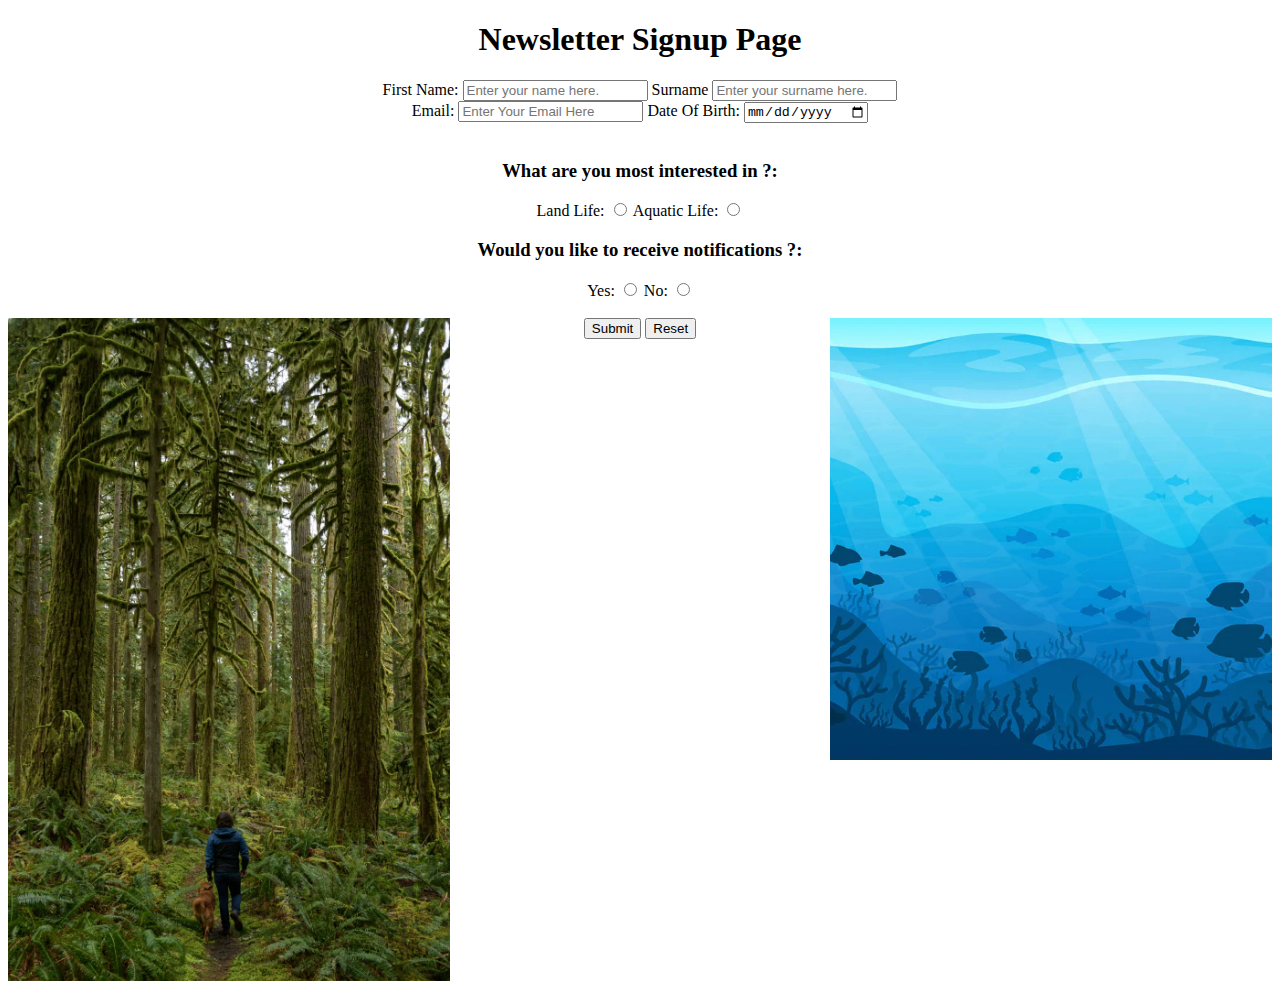
==== index.html @ c1a18ca1 "Add files via upload" ====
<!DOCTYPE html>

<html lang="en">

	<head>
		<title>Newsletter</title>
		<link rel="stylesheet" href="css/styles.css">
		<script type="text/javascript"></script>
	</head>
		
		<body>
			<h1>Newsletter Signup Page</h1>
		
			<form>
			<p>
				<label>First Name:</label>
				<input type="text" placeholder="Enter your name here."/>
				<label>Surname</label>
				<input type="text" placeholder="Enter your surname here."/>
				<br>
				<label>Email:</label> 
				<input name="email" type="text" placeholder="Enter Your Email Here" required />
				<label>Date Of Birth:</label> 
				<input name="dob" type="Date" placeholder="Enter Your Date Of Birth." required/>
			
				<br>
				<br>
				

				<h3>What are you most interested in ?:</h3>
				<label>Land Life:</label>
				<input name="loggedin" type="radio"/>
				<label>Aquatic Life:
				<input name="loggedin" type="radio"/>

				<h3>Would you like to receive notifications ?:</h3>
				<label>Yes:</label>
				<input name="loggedin" type="radio"/>
				<label>No:
				<input name="loggedin" type="radio"/>
				<br>
				<br>
				<button>Submit</button>
				<input type="reset" value="Reset">

				<img class="water" src="css/water.png" >
				<img class="land" src="css/land.png">
			</p>
			</form>
			
			
			
			
			
			
				
				
		
		</body>
		
		
</html>
---- css/styles.css ----
h1 {
    text-align:center;
}

form {
    text-align:center;
}

.water{
    float:right;
    height:100%;
    width:35%;
}

.land{
    float:left;
    height:100%;
    width:35%;
}
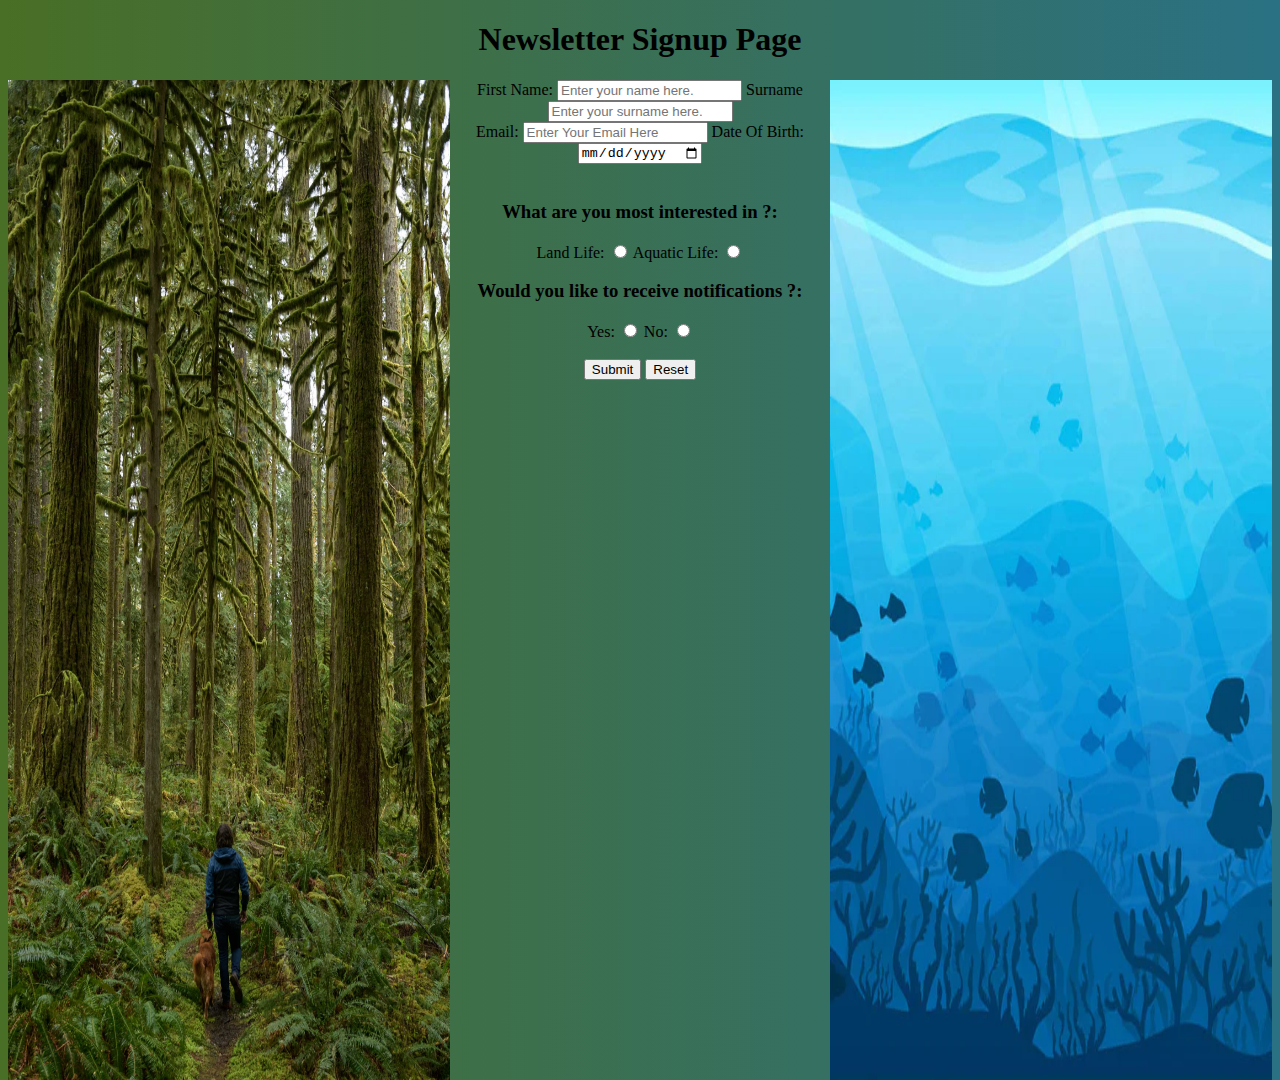
==== commit f0ec63ae: "Add files via upload" ====
--- a/index.html
+++ b/index.html
@@ -5,55 +5,53 @@
 	<head>
 		<title>Newsletter</title>
 		<link rel="stylesheet" href="css/styles.css">
-		<script type="text/javascript"></script>
+		<script type="text/javascript" src="script/javascript.js">
+		</script>
+		<h1>Newsletter Signup Page</h1>
 	</head>
 		
 		<body>
-			<h1>Newsletter Signup Page</h1>
-		
+			<img class="water" src="css/water.png" ></img>
+			<img class="land" src="css/land.png"></img>
+
 			<form>
-			<p>
+				<p>
 				<label>First Name:</label>
 				<input type="text" placeholder="Enter your name here."/>
 				<label>Surname</label>
 				<input type="text" placeholder="Enter your surname here."/>
 				<br>
+				
 				<label>Email:</label> 
 				<input name="email" type="text" placeholder="Enter Your Email Here" required />
 				<label>Date Of Birth:</label> 
 				<input name="dob" type="Date" placeholder="Enter Your Date Of Birth." required/>
-			
 				<br>
 				<br>
 				
 
 				<h3>What are you most interested in ?:</h3>
 				<label>Land Life:</label>
-				<input name="loggedin" type="radio"/>
-				<label>Aquatic Life:
-				<input name="loggedin" type="radio"/>
+				<input name="interest" type="radio"/>
+				<label>Aquatic Life:</label>
+				<input name="interest" type="radio"/>
 
 				<h3>Would you like to receive notifications ?:</h3>
 				<label>Yes:</label>
-				<input name="loggedin" type="radio"/>
-				<label>No:
-				<input name="loggedin" type="radio"/>
+				<input name="notis" type="radio"/>
+				<label>No:</label>
+				<input name="notis" type="radio"/>
 				<br>
 				<br>
+				
 				<button>Submit</button>
 				<input type="reset" value="Reset">
-
-				<img class="water" src="css/water.png" >
-				<img class="land" src="css/land.png">
-			</p>
+				</p>
 			</form>
 			
 			
 			
 			
-			
-			
-				
 				
 		
 		</body>
--- a/css/styles.css
+++ b/css/styles.css
@@ -1,5 +1,9 @@
-h1 {
+h1{
     text-align:center;
+}
+
+head{
+    color:#000;
 }
 
 form {
@@ -7,13 +11,20 @@
 }
 
 .water{
-    float:right;
+    float: right;
     height:100%;
     width:35%;
+    height: 1000px;
 }
 
 .land{
-    float:left;
+    float: left;
     height:100%;
     width:35%;
-}+    height: 1000px;
+}
+
+body{
+    background-image: linear-gradient(to right,rgb(73, 110, 37), rgb(42, 113, 132) );
+}
+
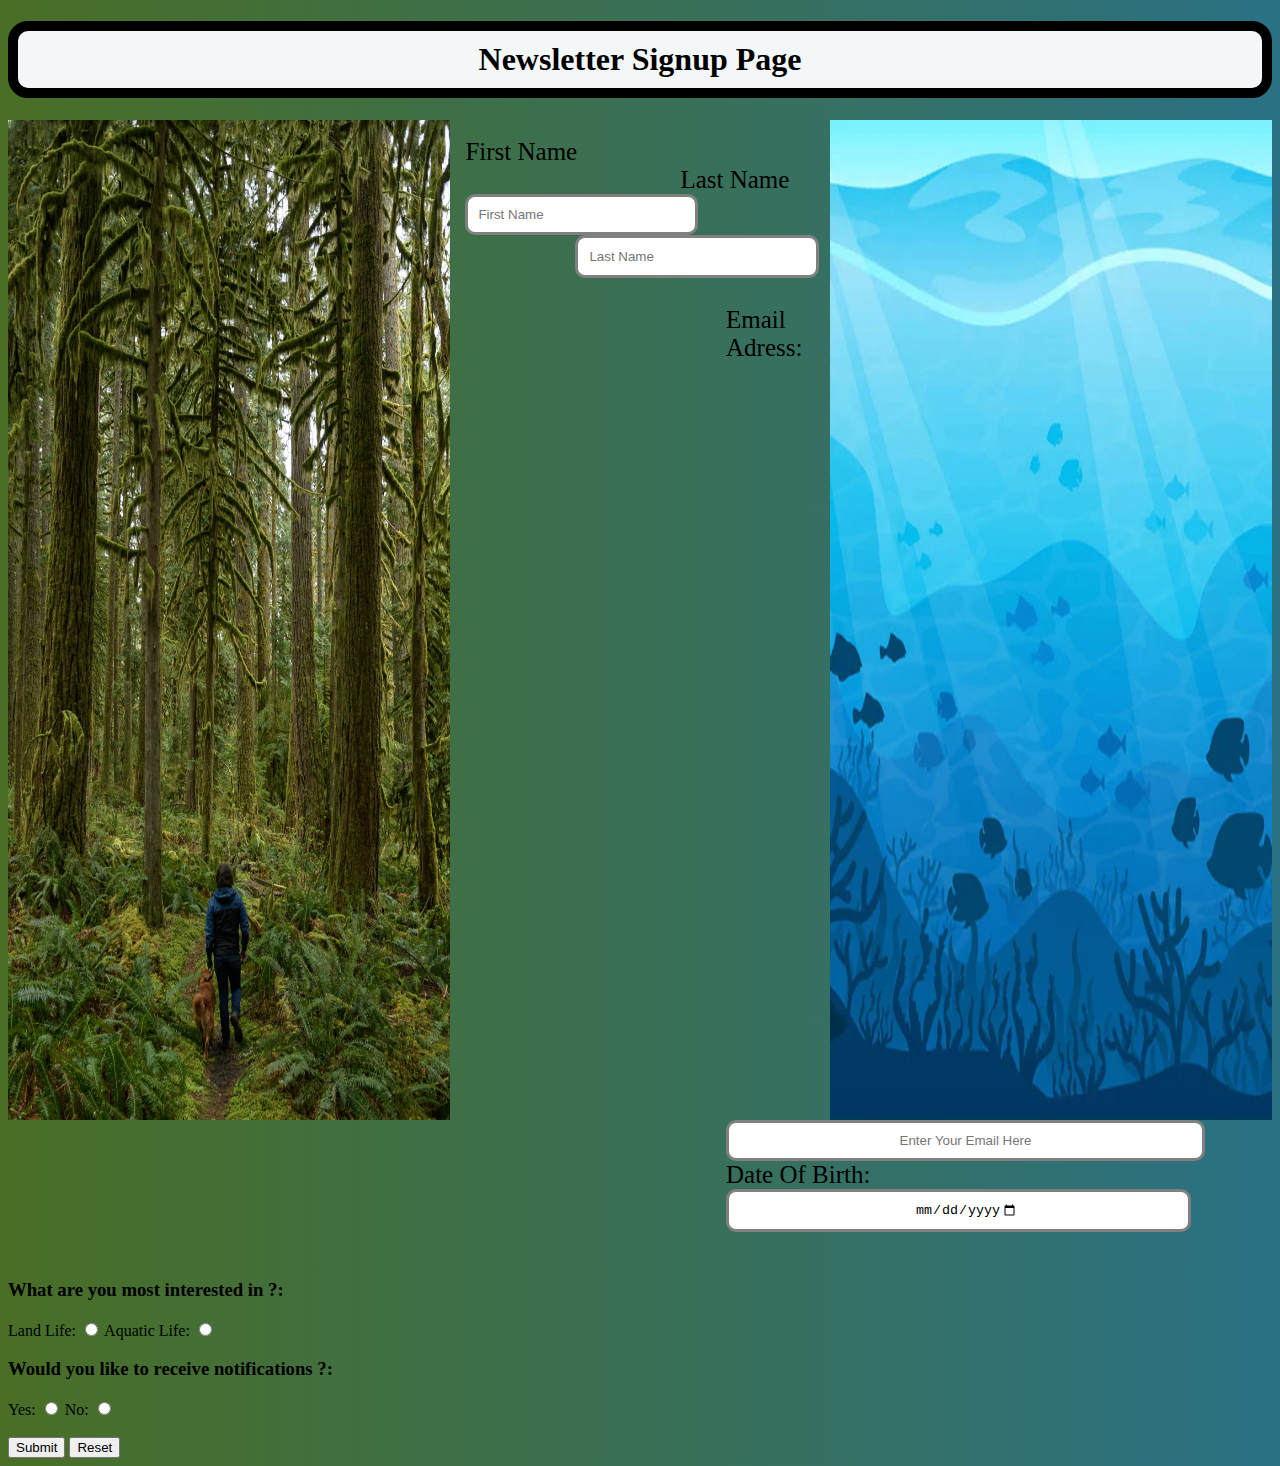
==== commit a6d327b8: "Add files via upload" ====
--- a/index.html
+++ b/index.html
@@ -7,46 +7,60 @@
 		<link rel="stylesheet" href="css/styles.css">
 		<script type="text/javascript" src="script/javascript.js">
 		</script>
-		<h1>Newsletter Signup Page</h1>
+		
 	</head>
 		
 		<body>
+			<h1>Newsletter Signup Page</h1>
+			
 			<img class="water" src="css/water.png" ></img>
 			<img class="land" src="css/land.png"></img>
 
+
 			<form>
-				<p>
-				<label>First Name:</label>
-				<input type="text" placeholder="Enter your name here."/>
-				<label>Surname</label>
-				<input type="text" placeholder="Enter your surname here."/>
+				
+				<br>
+				<div class="name">
+				<label class="fname">First Name</label>        <label class="sname">Last Name</label>
+				<br>
+				<input class="fnameb" type="text" placeholder="First Name"/>
+				<input class="snameb" type="text" placeholder="Last Name"/>
+				<br><br>
+				
+				</div>
+				
+				<div class="email">
+				<label>Email Adress:</label> <br>
+				<input class="email2" name="email" type="text" placeholder="Enter Your Email Here" required />
 				<br>
 				
-				<label>Email:</label> 
-				<input name="email" type="text" placeholder="Enter Your Email Here" required />
-				<label>Date Of Birth:</label> 
-				<input name="dob" type="Date" placeholder="Enter Your Date Of Birth." required/>
+				<label>Date Of Birth:</label> <br>
+				<input class="dob"name="dob" type="Date" placeholder="Enter Your Date Of Birth" required/>
 				<br>
 				<br>
-				
+				</div>
 
 				<h3>What are you most interested in ?:</h3>
+				<div class="int">
 				<label>Land Life:</label>
 				<input name="interest" type="radio"/>
 				<label>Aquatic Life:</label>
 				<input name="interest" type="radio"/>
+				</div>
 
 				<h3>Would you like to receive notifications ?:</h3>
+				<div class="notis">
 				<label>Yes:</label>
 				<input name="notis" type="radio"/>
 				<label>No:</label>
 				<input name="notis" type="radio"/>
 				<br>
 				<br>
+				</div>
 				
 				<button>Submit</button>
 				<input type="reset" value="Reset">
-				</p>
+				
 			</form>
 			
 			
--- a/css/styles.css
+++ b/css/styles.css
@@ -1,14 +1,12 @@
 h1{
     text-align:center;
+    border: 10px solid black;
+    border-width: 90%;
+    border-radius:20px;
+    padding: 10px;
+    background-color: rgb(244, 247, 247);  
 }
 
-head{
-    color:#000;
-}
-
-form {
-    text-align:center;
-}
 
 .water{
     float: right;
@@ -28,3 +26,59 @@
     background-image: linear-gradient(to right,rgb(73, 110, 37), rgb(42, 113, 132) );
 }
 
+.name{
+    font-size: 25px;
+   
+}
+    
+.email{
+    font-size:25px;
+    padding-left:718px
+    
+    
+}
+
+.sname{
+    margin-left:230px;
+    margin-right:20px;
+}
+
+.snameb{
+    padding:11px;
+    margin-left: 125px;
+    border-radius:10px;
+    padding-right:50px;
+    border:3px gray solid;
+}
+
+.fname{
+    margin-left:15px;
+}
+
+.fnameb{
+    padding:10px;
+    margin-left:15px;
+    border-radius:10px;
+    padding-right:40px;
+    border:3px gray solid;
+   
+}
+
+.dob{
+    padding:10px;
+    padding-left:170px;
+    padding-right:170px;
+    border-radius:10px;
+    border:3px gray solid;
+    text-align: right;
+}
+
+.email2{
+    padding:10px;
+    padding-left:148px;
+    padding-right:148px;
+    border-radius:10px;
+    border:3px gray solid;
+    text-align: center;
+   
+}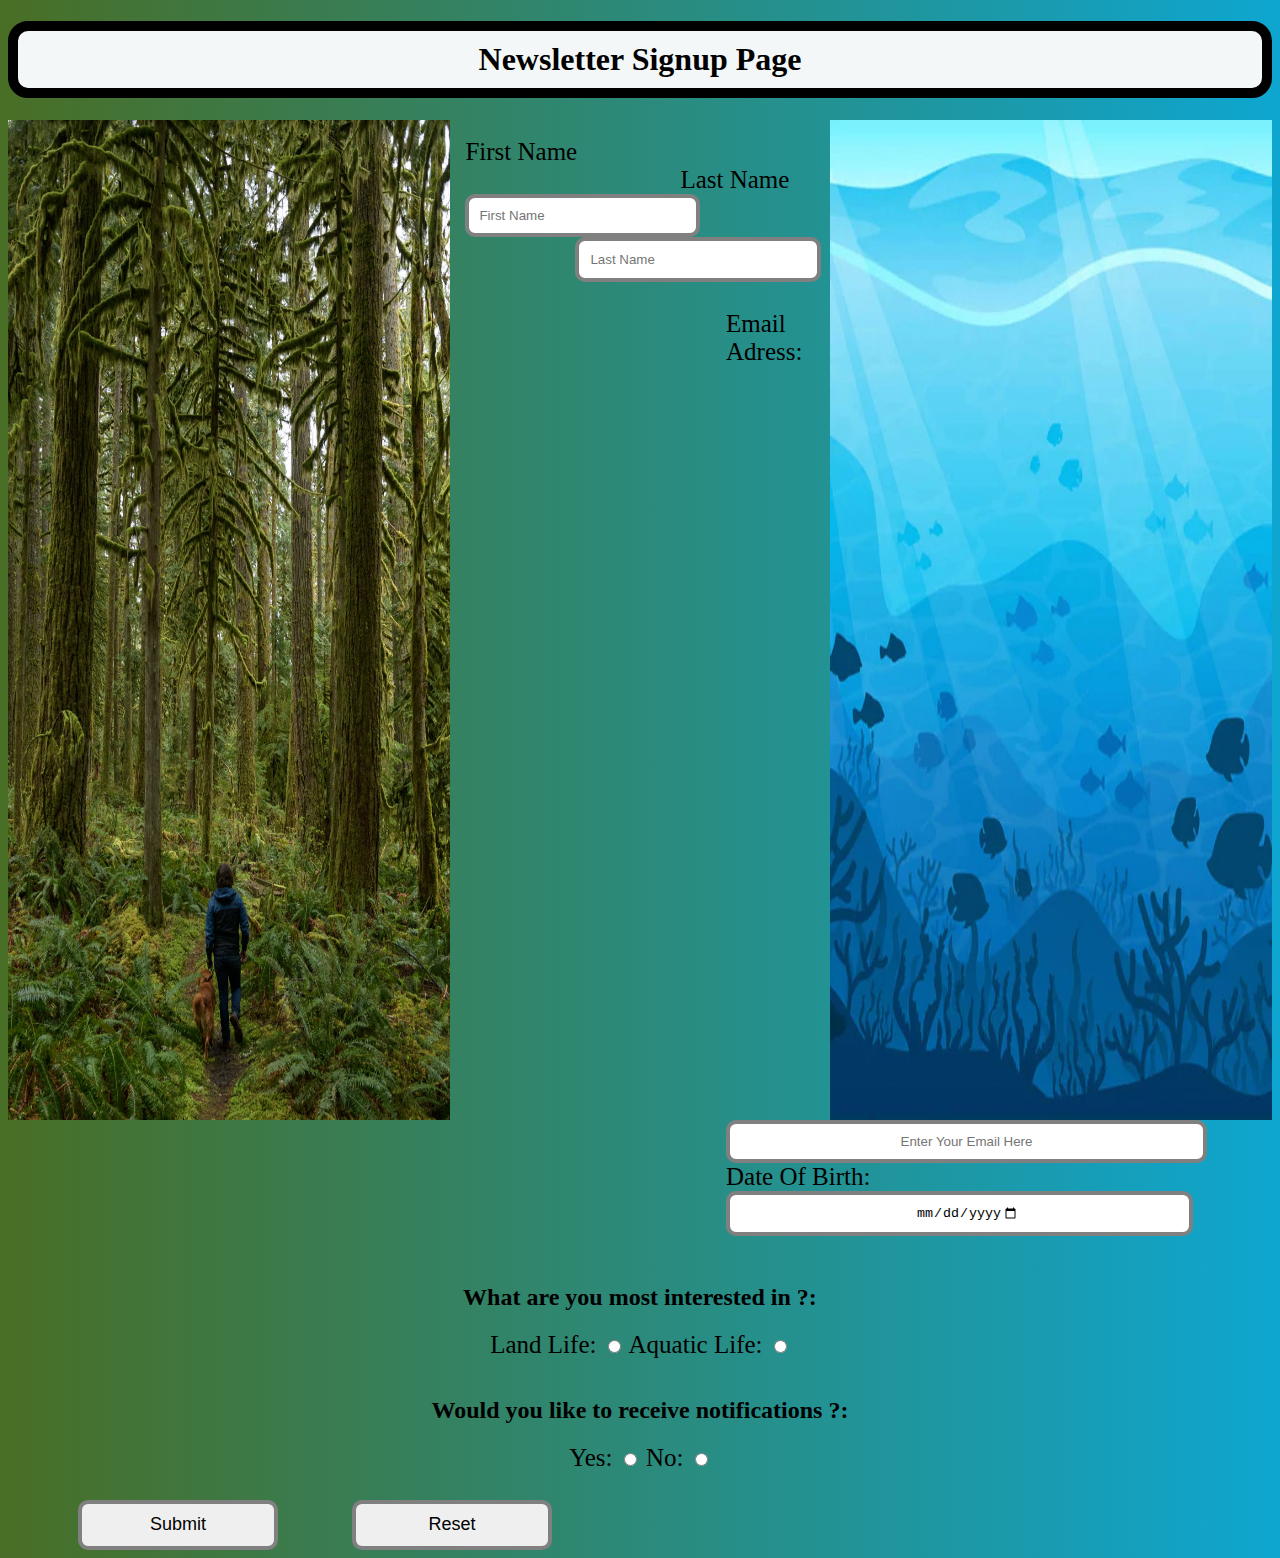
==== commit 4ccf6d01: "Add files via upload" ====
--- a/index.html
+++ b/index.html
@@ -23,8 +23,8 @@
 				<div class="name">
 				<label class="fname">First Name</label>        <label class="sname">Last Name</label>
 				<br>
-				<input class="fnameb" type="text" placeholder="First Name"/>
-				<input class="snameb" type="text" placeholder="Last Name"/>
+				<input class="fnameb" type="text" placeholder="First Name" required/>
+				<input class="snameb" type="text" placeholder="Last Name" required />
 				<br><br>
 				
 				</div>
@@ -36,19 +36,19 @@
 				
 				<label>Date Of Birth:</label> <br>
 				<input class="dob"name="dob" type="Date" placeholder="Enter Your Date Of Birth" required/>
-				<br>
-				<br>
+				<br><br>
+				
 				</div>
 
-				<h3>What are you most interested in ?:</h3>
+				<h2>What are you most interested in ?:</h2>
 				<div class="int">
 				<label>Land Life:</label>
 				<input name="interest" type="radio"/>
 				<label>Aquatic Life:</label>
 				<input name="interest" type="radio"/>
-				</div>
+				</div><br>
 
-				<h3>Would you like to receive notifications ?:</h3>
+				<h2>Would you like to receive notifications ?:</h2>
 				<div class="notis">
 				<label>Yes:</label>
 				<input name="notis" type="radio"/>
@@ -58,12 +58,10 @@
 				<br>
 				</div>
 				
-				<button>Submit</button>
-				<input type="reset" value="Reset">
+				<button class="but">Submit</button>
+				<button  class="but" type="reset">Reset</button> 
 				
 			</form>
-			
-			
 			
 			
 				
--- a/css/styles.css
+++ b/css/styles.css
@@ -23,7 +23,7 @@
 }
 
 body{
-    background-image: linear-gradient(to right,rgb(73, 110, 37), rgb(42, 113, 132) );
+    background-image: linear-gradient(to right,rgb(73, 110, 37), rgb(14, 166, 208) );
 }
 
 .name{
@@ -48,7 +48,7 @@
     margin-left: 125px;
     border-radius:10px;
     padding-right:50px;
-    border:3px gray solid;
+    border:4px gray solid;
 }
 
 .fname{
@@ -60,7 +60,7 @@
     margin-left:15px;
     border-radius:10px;
     padding-right:40px;
-    border:3px gray solid;
+    border:4px gray solid;
    
 }
 
@@ -69,7 +69,7 @@
     padding-left:170px;
     padding-right:170px;
     border-radius:10px;
-    border:3px gray solid;
+    border:4px gray solid;
     text-align: right;
 }
 
@@ -78,7 +78,40 @@
     padding-left:148px;
     padding-right:148px;
     border-radius:10px;
-    border:3px gray solid;
+    border:4px gray solid;
     text-align: center;
    
-}+}
+
+h2{
+    text-align: center;
+}
+
+.int{
+    font-size: 25px;
+    text-align: center;
+}
+
+.notis{
+    font-size: 25px;
+    text-align: center;
+}
+
+.but{   
+    margin-left:70px;
+    width: 200px;
+    height: 50px;
+    border-radius: 10px;;
+    border:4px gray solid;
+    font-size: 18px;
+}
+
+button:hover{
+    background-color: rgb(42, 123, 136); 
+    color: white;
+}
+
+button {
+    transition-duration: 0.4s;
+  }
+
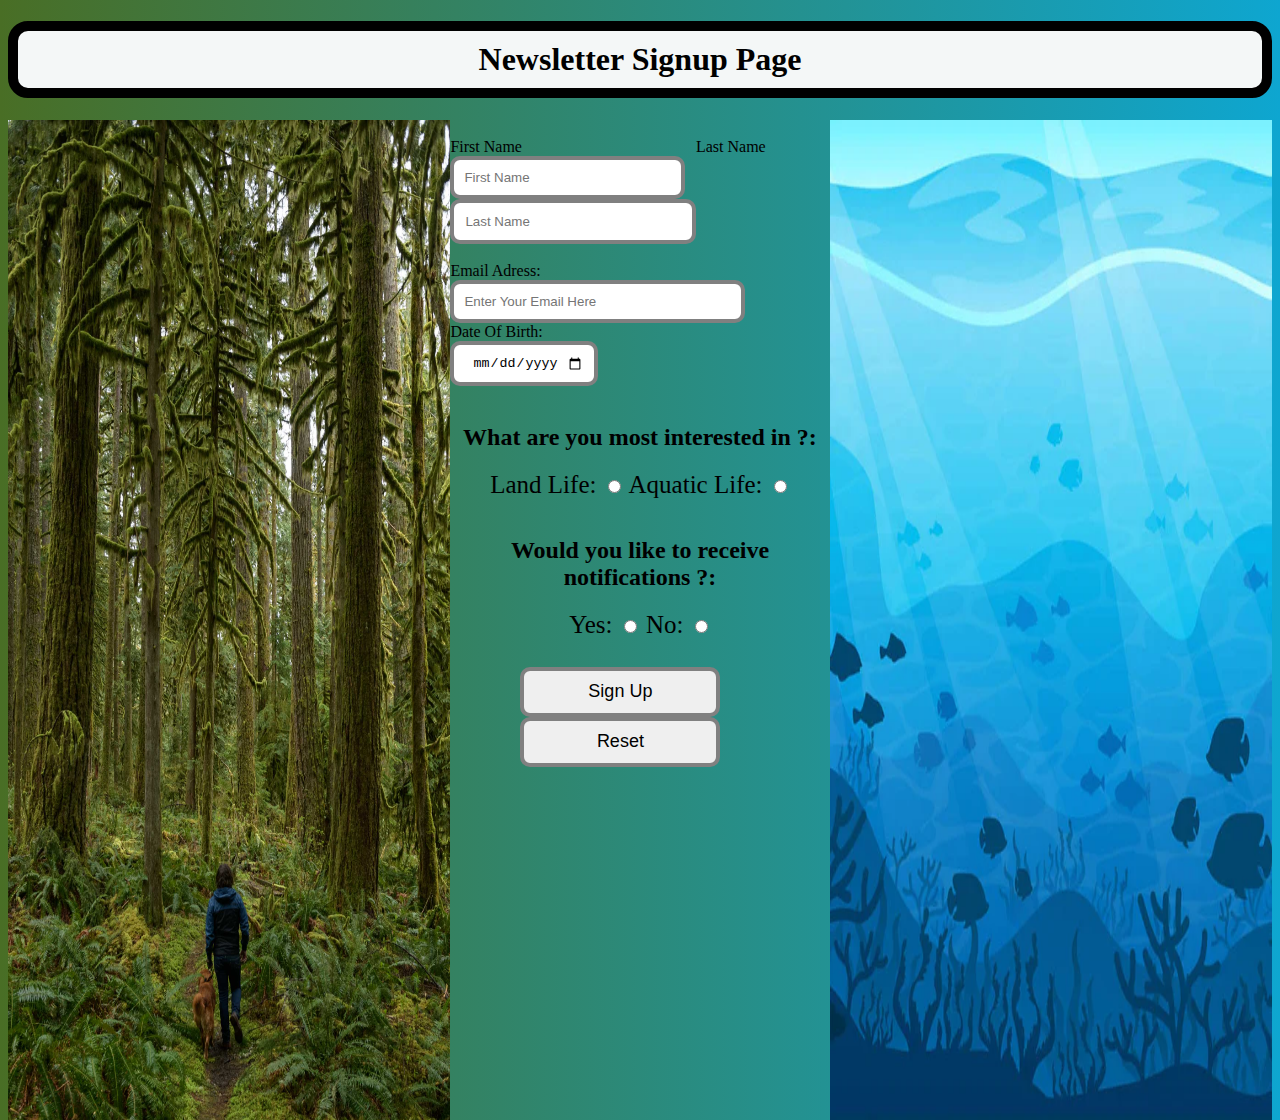
==== commit f38094f3: "made page responsive" ====
--- a/index.html
+++ b/index.html
@@ -3,24 +3,31 @@
 <html lang="en">
 
 	<head>
+		<meta charset="utf-8">
+		<meta name="viewport" content="width=device-width, initial-scale=1">
+		
 		<title>Newsletter</title>
+		
+		<link href="https://cdn.jsdelivr.net/npm/bootstrap@5.3.2/dist/css/bootstrap.min.css" rel="stylesheet" integrity="sha384-T3c6CoIi6uLrA9TneNEoa7RxnatzjcDSCmG1MXxSR1GAsXEV/Dwwykc2MPK8M2HN" crossorigin="anonymous">
 		<link rel="stylesheet" href="css/styles.css">
 		<script type="text/javascript" src="script/javascript.js">
 		</script>
+
 		
 	</head>
 		
-		<body>
-			<h1>Newsletter Signup Page</h1>
+
+		<body class="crbody">
+			<h1 class="crh1">Newsletter Signup Page</h1>
 			
-			<img class="water" src="css/water.png" ></img>
-			<img class="land" src="css/land.png"></img>
+			<img class="crwater" src="css/water.png" ></img>
+			<img class="crland" src="css/land.png"></img>
 
 
-			<form>
+			<form id="signupForm">
 				
 				<br>
-				<div class="name">
+				<div class="crname">
 				<label class="fname">First Name</label>        <label class="sname">Last Name</label>
 				<br>
 				<input class="fnameb" type="text" placeholder="First Name" required/>
@@ -29,27 +36,27 @@
 				
 				</div>
 				
-				<div class="email">
+				<div class="cremail">
 				<label>Email Adress:</label> <br>
-				<input class="email2" name="email" type="text" placeholder="Enter Your Email Here" required />
+				<input class="cremail2" name="email" type="text" placeholder="Enter Your Email Here" required />
 				<br>
 				
 				<label>Date Of Birth:</label> <br>
-				<input class="dob"name="dob" type="Date" placeholder="Enter Your Date Of Birth" required/>
+				<input class="crdob"name="dob" type="Date" placeholder="Enter Your Date Of Birth" required/>
 				<br><br>
 				
 				</div>
 
-				<h2>What are you most interested in ?:</h2>
-				<div class="int">
+				<h2 class="crh2">What are you most interested in ?:</h2>
+				<div class="crint">
 				<label>Land Life:</label>
 				<input name="interest" type="radio"/>
 				<label>Aquatic Life:</label>
 				<input name="interest" type="radio"/>
 				</div><br>
 
-				<h2>Would you like to receive notifications ?:</h2>
-				<div class="notis">
+				<h2 class="crh2">Would you like to receive notifications ?:</h2>
+				<div class="crnotis">
 				<label>Yes:</label>
 				<input name="notis" type="radio"/>
 				<label>No:</label>
@@ -58,14 +65,14 @@
 				<br>
 				</div>
 				
-				<button class="but">Submit</button>
-				<button  class="but" type="reset">Reset</button> 
+				<button onclick="post()" class="crbut">Sign Up</button>
+				<button  class="crbut" type="reset">Reset</button> 
 				
 			</form>
 			
 			
 				
-		
+			<script src="https://cdn.jsdelivr.net/npm/bootstrap@5.3.2/dist/js/bootstrap.bundle.min.js" integrity="sha384-C6RzsynM9kWDrMNeT87bh95OGNyZPhcTNXj1NW7RuBCsyN/o0jlpcV8Qyq46cDfL" crossorigin="anonymous"></script>
 		</body>
 		
 		
--- a/css/styles.css
+++ b/css/styles.css
@@ -1,4 +1,4 @@
-h1{
+.crh1{
     text-align:center;
     border: 10px solid black;
     border-width: 90%;
@@ -8,96 +8,76 @@
 }
 
 
-.water{
+.crwater{
     float: right;
     height:100%;
     width:35%;
     height: 1000px;
 }
 
-.land{
+.crland{
     float: left;
     height:100%;
     width:35%;
     height: 1000px;
 }
 
-body{
+.crbody{
     background-image: linear-gradient(to right,rgb(73, 110, 37), rgb(14, 166, 208) );
 }
 
-.name{
-    font-size: 25px;
-   
-}
-    
-.email{
-    font-size:25px;
-    padding-left:718px
-    
-    
-}
 
-.sname{
-    margin-left:230px;
-    margin-right:20px;
-}
 
 .snameb{
     padding:11px;
-    margin-left: 125px;
     border-radius:10px;
     padding-right:50px;
     border:4px gray solid;
 }
 
 .fname{
-    margin-left:15px;
+    margin-right:170px;
 }
 
 .fnameb{
     padding:10px;
-    margin-left:15px;
     border-radius:10px;
     padding-right:40px;
     border:4px gray solid;
    
 }
 
-.dob{
+.crdob{
     padding:10px;
-    padding-left:170px;
-    padding-right:170px;
     border-radius:10px;
     border:4px gray solid;
-    text-align: right;
+    text-align:center;
 }
 
-.email2{
+.cremail2{
     padding:10px;
-    padding-left:148px;
-    padding-right:148px;
+    padding-right:100px;
     border-radius:10px;
     border:4px gray solid;
-    text-align: center;
+    text-align: left;
    
 }
 
-h2{
+.crh2{
     text-align: center;
 }
 
-.int{
+.crint{
     font-size: 25px;
     text-align: center;
 }
 
-.notis{
+.crnotis{
     font-size: 25px;
     text-align: center;
 }
 
-.but{   
+.crbut{   
     margin-left:70px;
     width: 200px;
     height: 50px;
@@ -115,3 +95,13 @@
     transition-duration: 0.4s;
   }
 
+form{
+    margin:0 auto;
+    max-width:600px;
+}
+
+@media only screen and (max-width : 320px) {       /* insert your styles here */ } /*Smartphones*/
+
+@media only screen and (min-device-width : 768px) and (max-device-width : 1024px) and (orientation : landscape){     /* insert your styles here */ } /*iPads*/
+
+ @media only screen and (min-width : 1224px) {      /* insert your styles here */ } /* Desktops and laptops */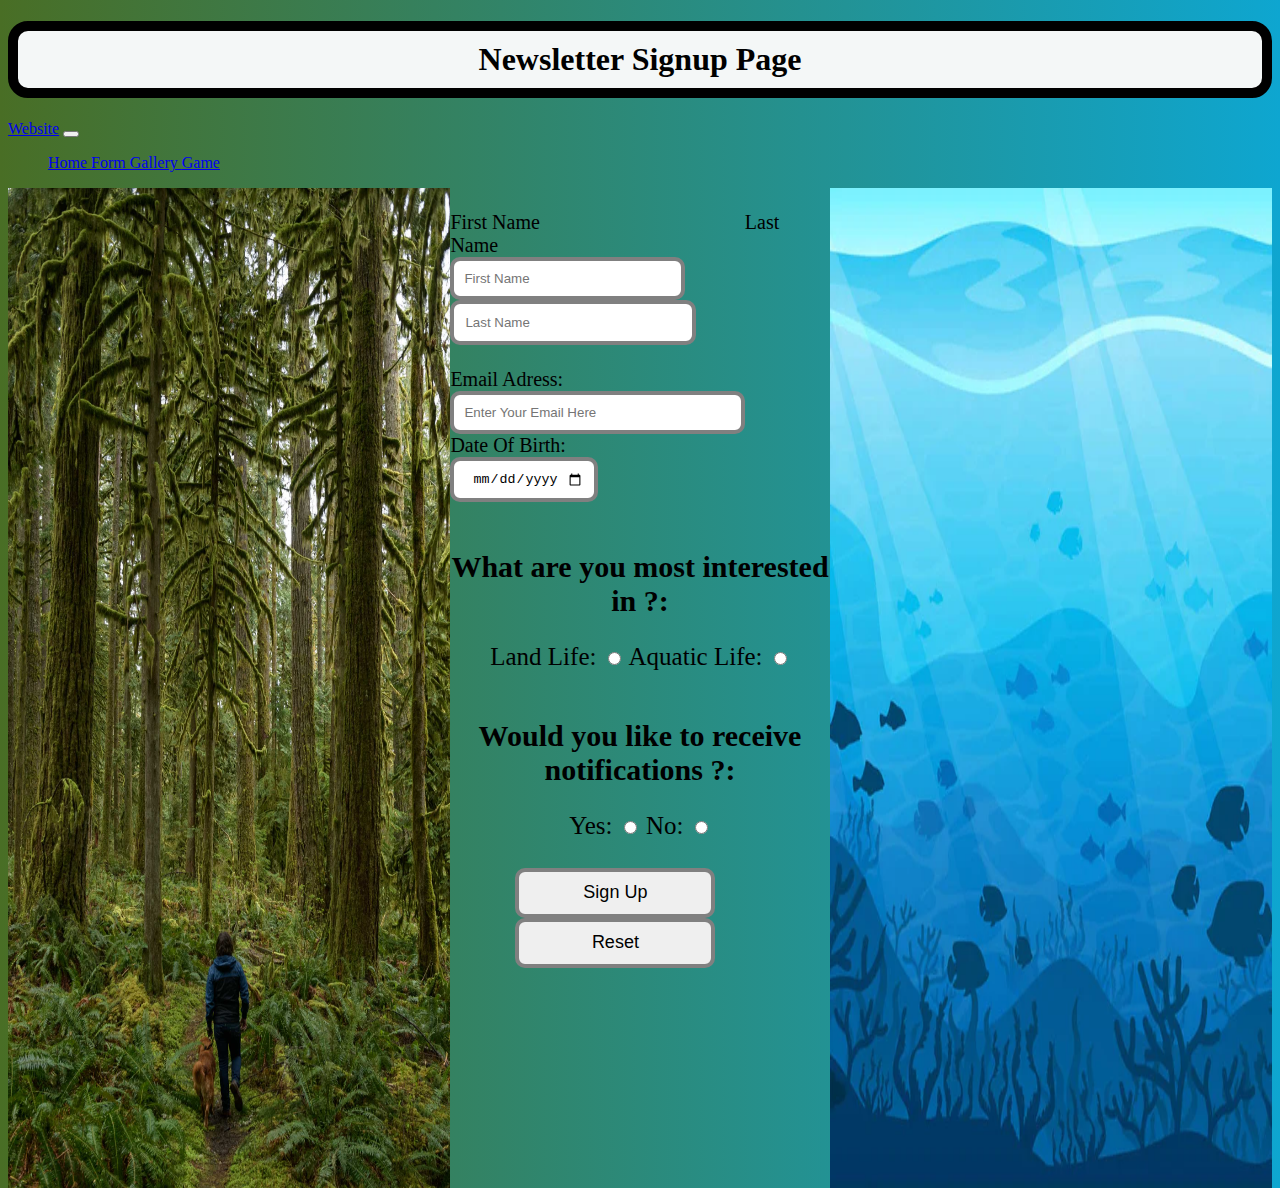
==== commit 6de307e8: "Add files via upload" ====
--- a/index.html
+++ b/index.html
@@ -10,15 +10,39 @@
 		
 		<link href="https://cdn.jsdelivr.net/npm/bootstrap@5.3.2/dist/css/bootstrap.min.css" rel="stylesheet" integrity="sha384-T3c6CoIi6uLrA9TneNEoa7RxnatzjcDSCmG1MXxSR1GAsXEV/Dwwykc2MPK8M2HN" crossorigin="anonymous">
 		<link rel="stylesheet" href="css/styles.css">
-		<script type="text/javascript" src="script/javascript.js">
+		<script type="text/javascript" src="script/javascript.js">       
 		</script>
 
 		
 	</head>
 		
+		<body class="crbody">
+			
+			<h1 class="crh1">Newsletter Signup Page</h1>
 
-		<body class="crbody">
-			<h1 class="crh1">Newsletter Signup Page</h1>
+			<nav class="navbar navbar-expand-lg navbar-light bg-light">     <!--this is the navbar from bootstrap-->
+				<a class="navbar-brand" href="#">Website</a>
+				<button class="navbar-toggler" type="button" data-toggle="collapse" data-target="#navbarSupportedContent" aria-controls="navbarSupportedContent" aria-expanded="false" aria-label="Toggle navigation">
+				  <span class="navbar-toggler-icon"></span>
+				</button>
+			 
+				<div class="collapse navbar-collapse" id="navbarSupportedContent">
+				  <ul class="navbar-nav mr-auto">
+		   
+					  <a class="nav-link" href="index.html">Home <span class="sr-only"></span></a>
+					  <a class="nav-link" href="form.index">Form <span class="sr-only"></span></a>
+					  <a class="nav-link" href="gallery.index">Gallery <span class="sr-only"></span></a>
+					  <a class="nav-link" href="game.html">Game <span class="sr-only"></span></a>
+				   
+				  </ul>
+				  
+				</div>
+			  </nav>
+			
+			
+			
+			
+			
 			
 			<img class="crwater" src="css/water.png" ></img>
 			<img class="crland" src="css/land.png"></img>
--- a/css/styles.css
+++ b/css/styles.css
@@ -10,23 +10,30 @@
 
 .crwater{
     float: right;
-    height:100%;
     width:35%;
     height: 1000px;
+    margin: auto;
 }
 
 .crland{
     float: left;
-    height:100%;
     width:35%;
     height: 1000px;
+    margin:auto;
 }
+
+@media only screen and (max-width: 900px) {
+    .crwater,
+    .crland {
+      display: none;
+    }
+  }
+
+
 
 .crbody{
     background-image: linear-gradient(to right,rgb(73, 110, 37), rgb(14, 166, 208) );
 }
-
-
 
 .snameb{
     padding:11px;
@@ -36,7 +43,7 @@
 }
 
 .fname{
-    margin-right:170px;
+    margin-right:200px;
 }
 
 .fnameb{
@@ -78,11 +85,12 @@
 }
 
 .crbut{   
-    margin-left:70px;
+    display: inline-block;
+    margin-left:65px; auto;
     width: 200px;
     height: 50px;
-    border-radius: 10px;;
-    border:4px gray solid;
+    border-radius: 10px;
+    border: 4px gray solid;
     font-size: 18px;
 }
 
@@ -98,10 +106,11 @@
 form{
     margin:0 auto;
     max-width:600px;
+    font-size: 20px;
 }
 
 @media only screen and (max-width : 320px) {       /* insert your styles here */ } /*Smartphones*/
 
 @media only screen and (min-device-width : 768px) and (max-device-width : 1024px) and (orientation : landscape){     /* insert your styles here */ } /*iPads*/
 
- @media only screen and (min-width : 1224px) {      /* insert your styles here */ } /* Desktops and laptops */+@media only screen and (min-width : 1224px) {      /* insert your styles here */ } /* Desktops and laptops */